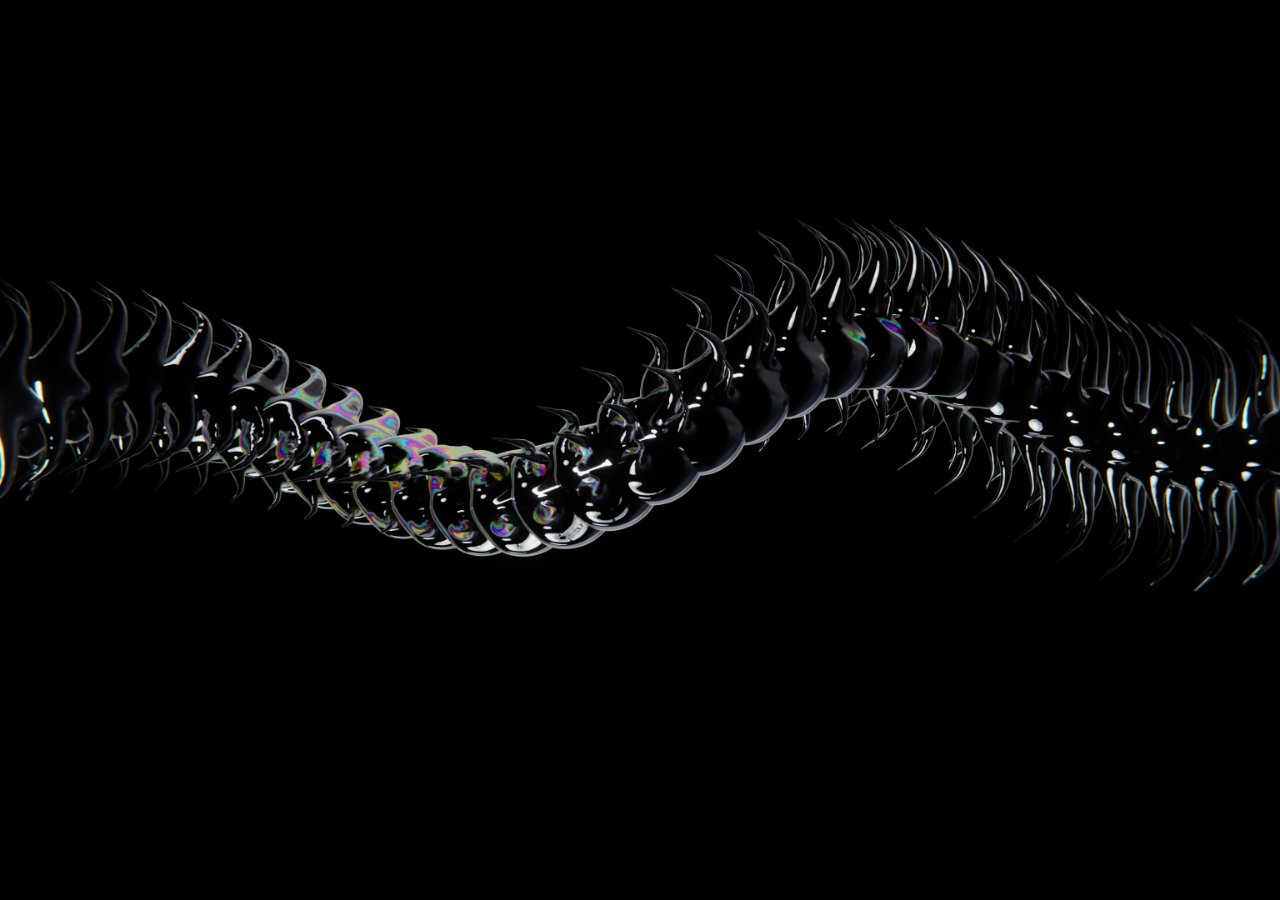
==== aboutus.html @ 5be650d9 "Update aboutus.html" ====
<!DOCTYPE html>
<html lang="en">
<head>
    <title>Scaly Things by Sarah & Jay</title>
</head>
</html>

<style>
  body {
    background-image: url('metalicspine.jpeg');
    background-repeat: no-repeat;
    background-attachment: fixed;
    background-size: cover;
    background-position: center;
  }</style>

<header>
  <style>
    h1 {
      color: white; 
    }
	h3 {
      color: white; 
    }

  <h1>This header will be blue</h1>
</body>
	<h1>About Us</h1>
	<h3>Scaly Things by Sarah & Jay</h3>
</style>


<body>
	<style>
	{
      color: white; /* You can use names, hex codes, or RGB values */
    }
	</body> 
	
<br>
	<a href="index.html">
		<button>Back</button></a>
<br>
	<a href="ouranimals.html">
		<button>Our Animals</button></a>
	<a href="gallery.html">
		<button>Gallery</button></a>	
	<a href="contactus.html">
		<button>Contact Us</button></a>
<br>
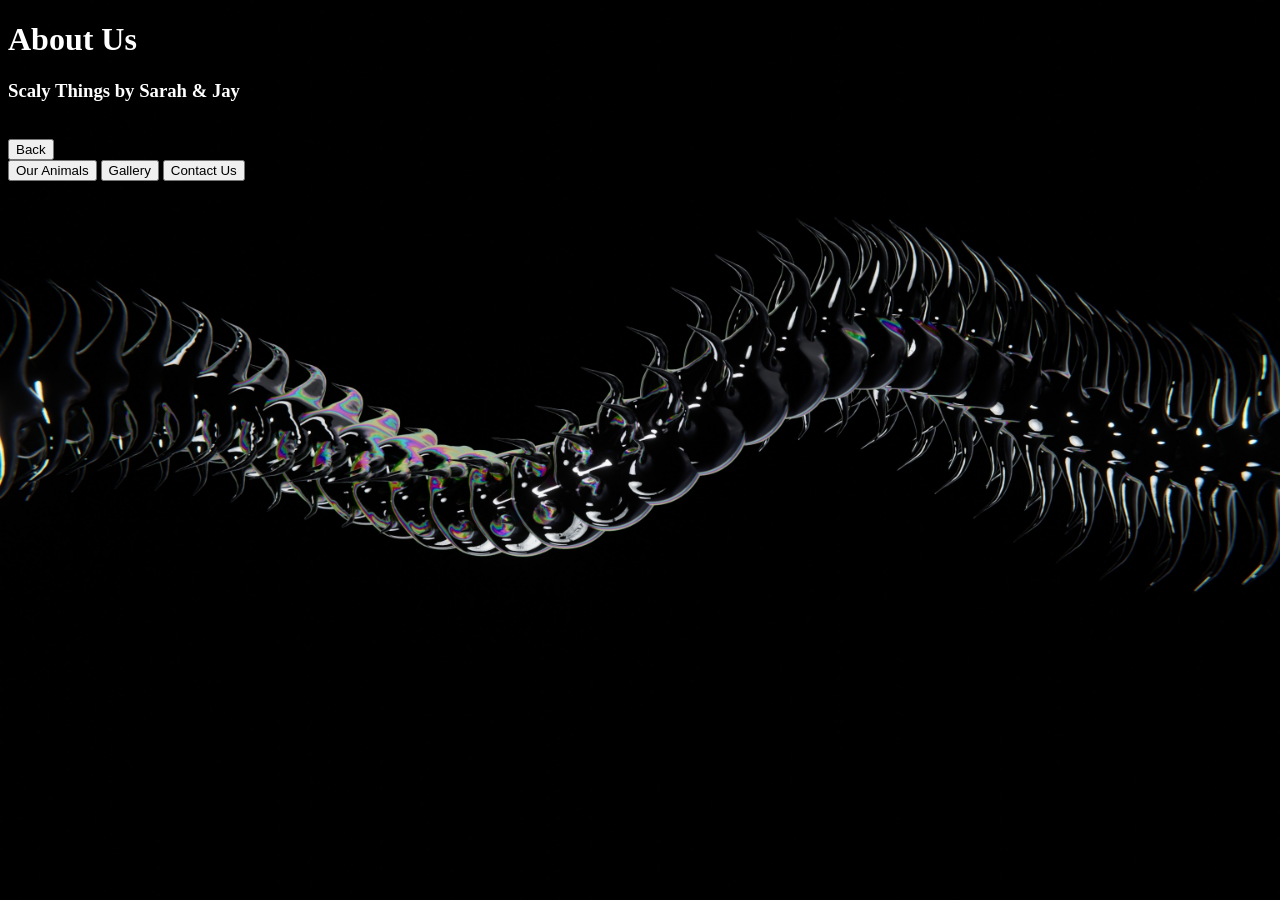
==== commit 7f0c6660: "Update aboutus.html" ====
--- a/aboutus.html
+++ b/aboutus.html
@@ -1,9 +1,5 @@
 <!DOCTYPE html>
-<html lang="en">
-<head>
-    <title>Scaly Things by Sarah & Jay</title>
-</head>
-</html>
+<html lang="en"></html>
 
 <style>
   body {
@@ -14,20 +10,20 @@
     background-position: center;
   }</style>
 
-<header>
-  <style>
-    h1 {
-      color: white; 
-    }
-	h3 {
-      color: white; 
-    }
+<h1 style="color: white">About Us</h1>
+<h3 style="color: white">Scaly Things by Sarah & Jay</h3>
 
-  <h1>This header will be blue</h1>
-</body>
-	<h1>About Us</h1>
-	<h3>Scaly Things by Sarah & Jay</h3>
-</style>
+<br>
+	<a href="index.html">
+		<button>Back</button></a>
+<br>
+	<a href="ouranimals.html">
+		<button>Our Animals</button></a>
+	<a href="gallery.html">
+		<button>Gallery</button></a>	
+	<a href="contactus.html">
+		<button>Contact Us</button></a>
+<br>
 
 
 <body>
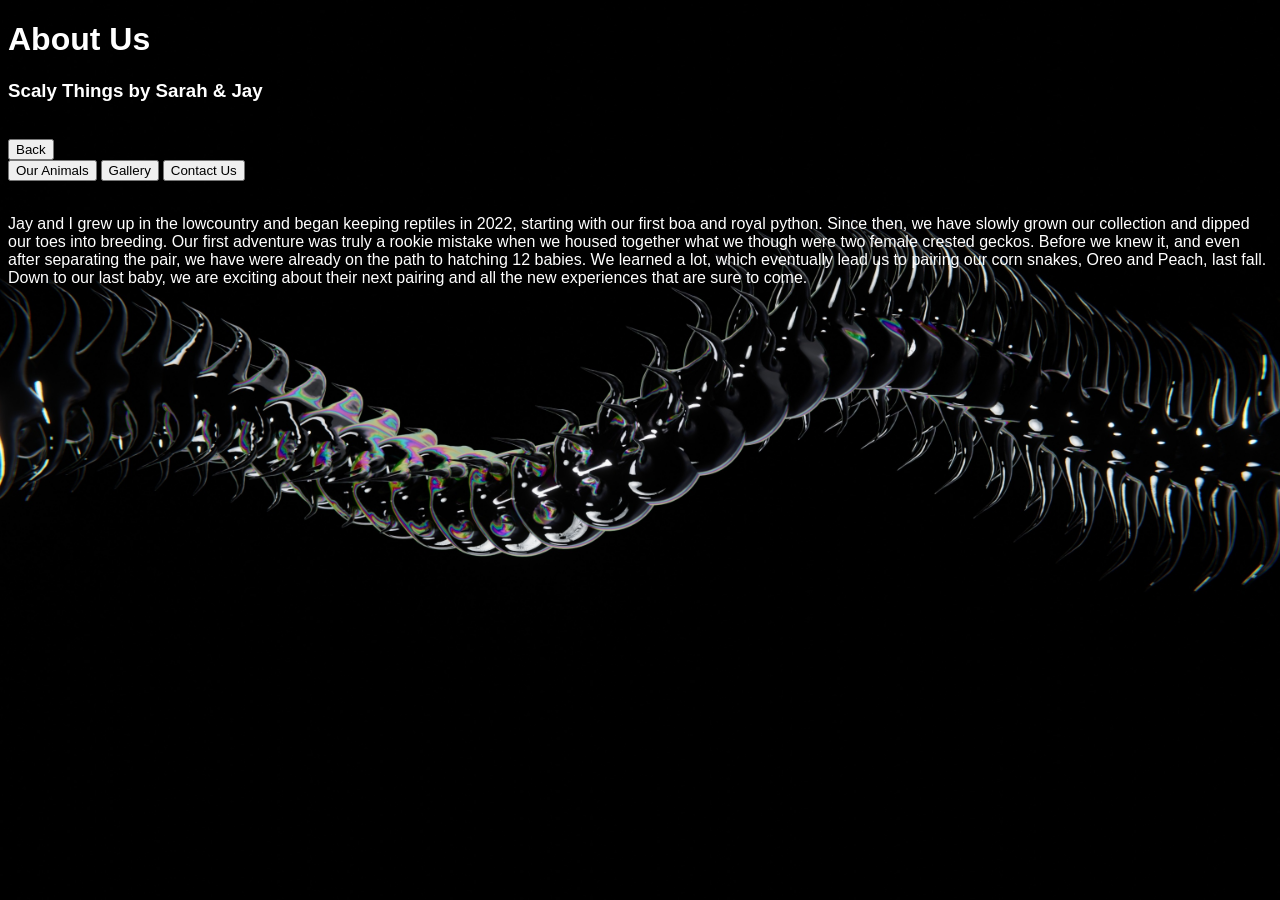
==== commit c33d4192: "Update aboutus.html" ====
--- a/aboutus.html
+++ b/aboutus.html
@@ -10,8 +10,8 @@
     background-position: center;
   }</style>
 
-<h1 style="color: white">About Us</h1>
-<h3 style="color: white">Scaly Things by Sarah & Jay</h3>
+<h1 style="color:white; font-family: Arial">About Us</h1>
+<h3 style="color:white; font-family: Arial">Scaly Things by Sarah & Jay</h3>
 
 <br>
 	<a href="index.html">
@@ -24,23 +24,8 @@
 	<a href="contactus.html">
 		<button>Contact Us</button></a>
 <br>
-
+<br>
 
 <body>
-	<style>
-	{
-      color: white; /* You can use names, hex codes, or RGB values */
-    }
-	</body> 
-	
-<br>
-	<a href="index.html">
-		<button>Back</button></a>
-<br>
-	<a href="ouranimals.html">
-		<button>Our Animals</button></a>
-	<a href="gallery.html">
-		<button>Gallery</button></a>	
-	<a href="contactus.html">
-		<button>Contact Us</button></a>
-<br>
+<p style="color:white; font-family: Arial"> Jay and I grew up in the lowcountry and began keeping reptiles in 2022, starting with our first boa and royal python. Since then, we have slowly grown our collection and dipped our toes into breeding. Our first adventure was truly a rookie mistake when we housed together what we though were two female crested geckos. Before we knew it, and even after separating the pair, we have were already on the path to hatching 12 babies. We learned a lot, which eventually lead us to pairing our corn snakes, Oreo and Peach, last fall. Down to our last baby, we are exciting about their next pairing and all the new experiences that are sure to come. </p>
+</body> 
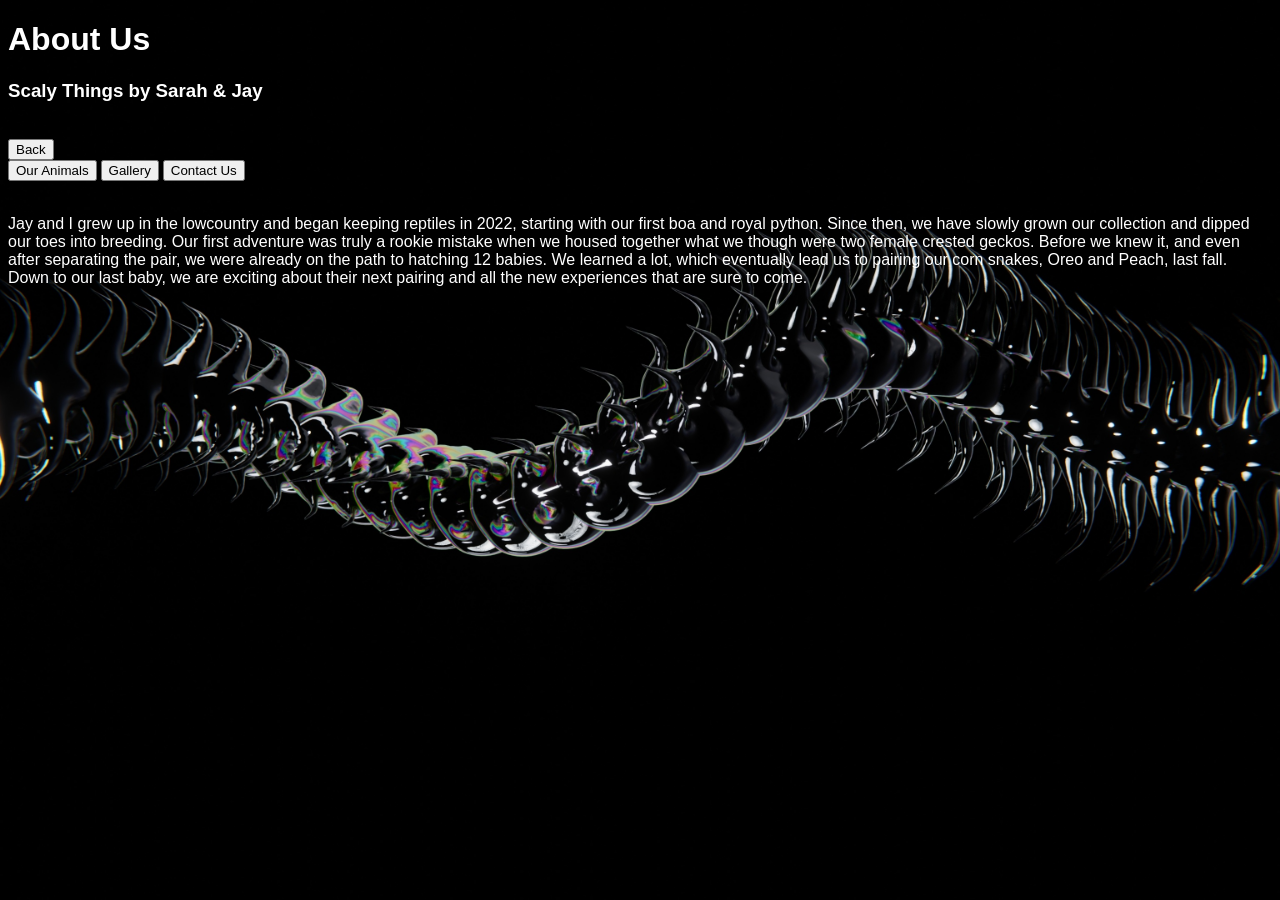
==== commit dee08b91: "Update aboutus.html" ====
--- a/aboutus.html
+++ b/aboutus.html
@@ -27,5 +27,5 @@
 <br>
 
 <body>
-<p style="color:white; font-family: Arial"> Jay and I grew up in the lowcountry and began keeping reptiles in 2022, starting with our first boa and royal python. Since then, we have slowly grown our collection and dipped our toes into breeding. Our first adventure was truly a rookie mistake when we housed together what we though were two female crested geckos. Before we knew it, and even after separating the pair, we have were already on the path to hatching 12 babies. We learned a lot, which eventually lead us to pairing our corn snakes, Oreo and Peach, last fall. Down to our last baby, we are exciting about their next pairing and all the new experiences that are sure to come. </p>
+<p style="color:white; font-family: Arial"> Jay and I grew up in the lowcountry and began keeping reptiles in 2022, starting with our first boa and royal python. Since then, we have slowly grown our collection and dipped our toes into breeding. Our first adventure was truly a rookie mistake when we housed together what we though were two female crested geckos. Before we knew it, and even after separating the pair, we were already on the path to hatching 12 babies. We learned a lot, which eventually lead us to pairing our corn snakes, Oreo and Peach, last fall. Down to our last baby, we are exciting about their next pairing and all the new experiences that are sure to come. </p>
 </body> 
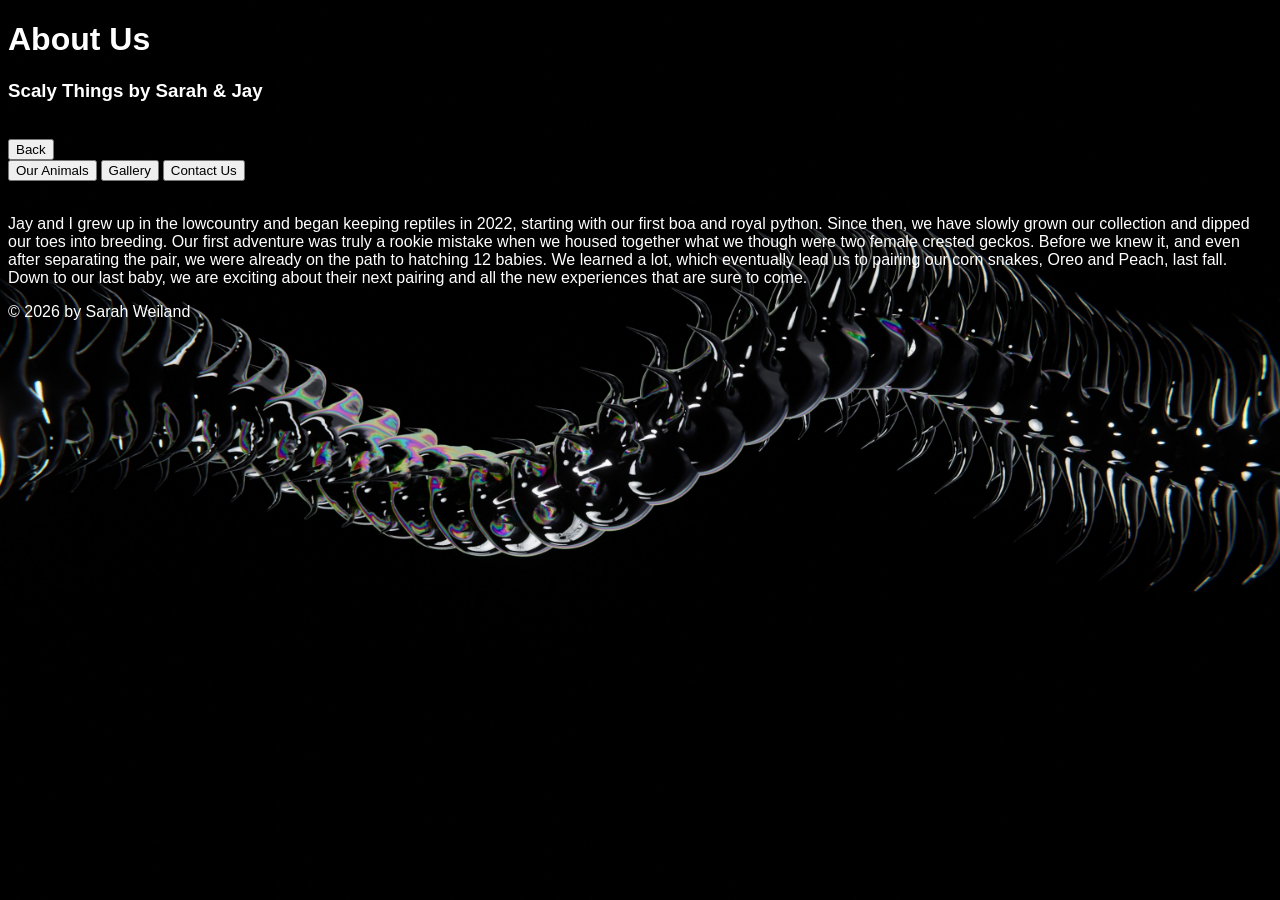
==== commit aebde006: "Update aboutus.html" ====
--- a/aboutus.html
+++ b/aboutus.html
@@ -1,5 +1,5 @@
 <!DOCTYPE html>
-<html lang="en"></html>
+<html lang="en">
 
 <style>
   body {
@@ -29,3 +29,8 @@
 <body>
 <p style="color:white; font-family: Arial"> Jay and I grew up in the lowcountry and began keeping reptiles in 2022, starting with our first boa and royal python. Since then, we have slowly grown our collection and dipped our toes into breeding. Our first adventure was truly a rookie mistake when we housed together what we though were two female crested geckos. Before we knew it, and even after separating the pair, we were already on the path to hatching 12 babies. We learned a lot, which eventually lead us to pairing our corn snakes, Oreo and Peach, last fall. Down to our last baby, we are exciting about their next pairing and all the new experiences that are sure to come. </p>
 </body> 
+
+<footer style="color:white; font-family: Arial">
+	&copy; 2026 by Sarah Weiland<br>
+</footer>
+</html>
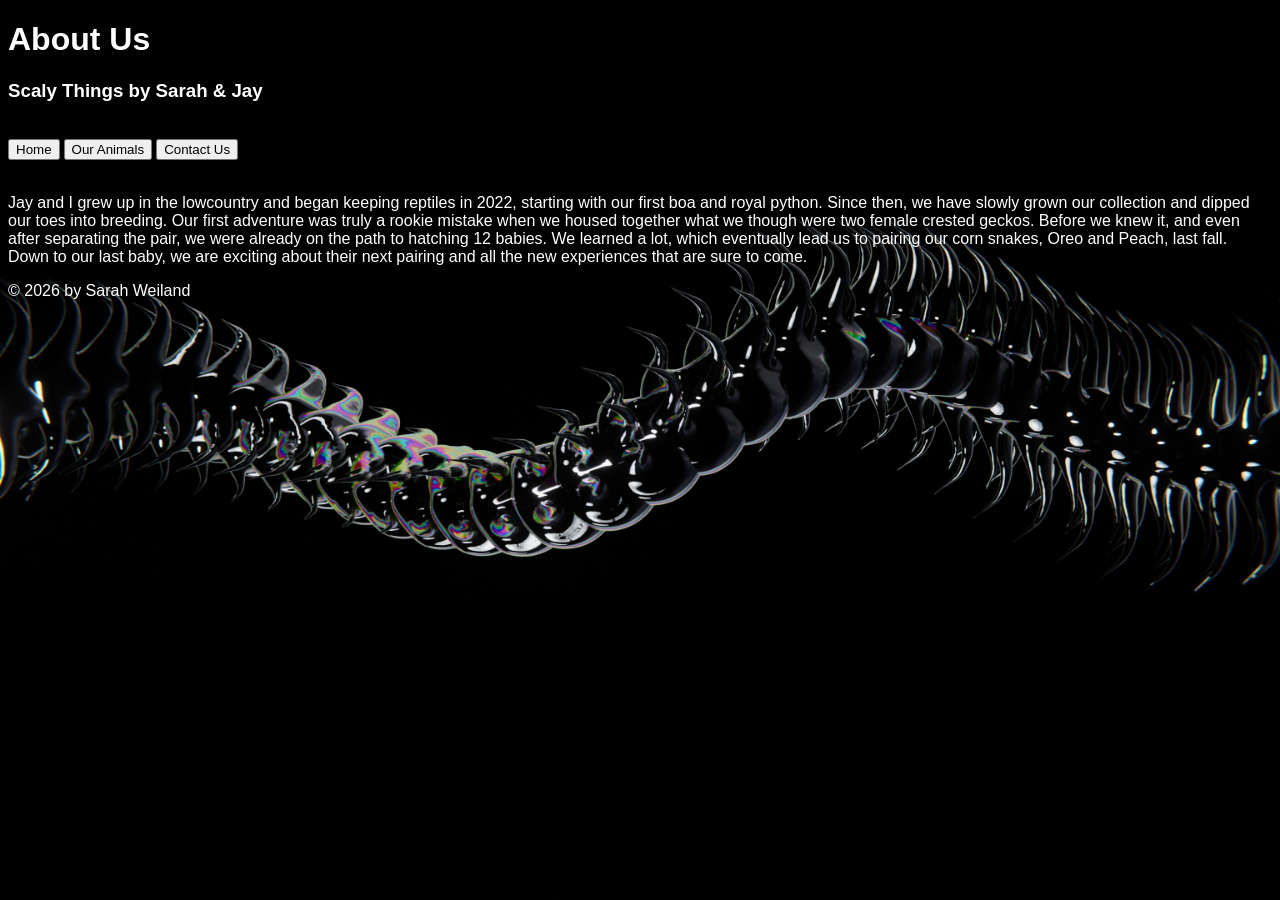
==== commit b3b969ad: "Update aboutus.html" ====
--- a/aboutus.html
+++ b/aboutus.html
@@ -3,7 +3,7 @@
 
 <style>
   body {
-    background-image: url('metalicspine.jpeg');
+    background-image: url('wallpaper/metalicspine.jpeg');
     background-repeat: no-repeat;
     background-attachment: fixed;
     background-size: cover;
@@ -15,12 +15,9 @@
 
 <br>
 	<a href="index.html">
-		<button>Back</button></a>
-<br>
+		<button>Home</button></a>
 	<a href="ouranimals.html">
 		<button>Our Animals</button></a>
-	<a href="gallery.html">
-		<button>Gallery</button></a>	
 	<a href="contactus.html">
 		<button>Contact Us</button></a>
 <br>
